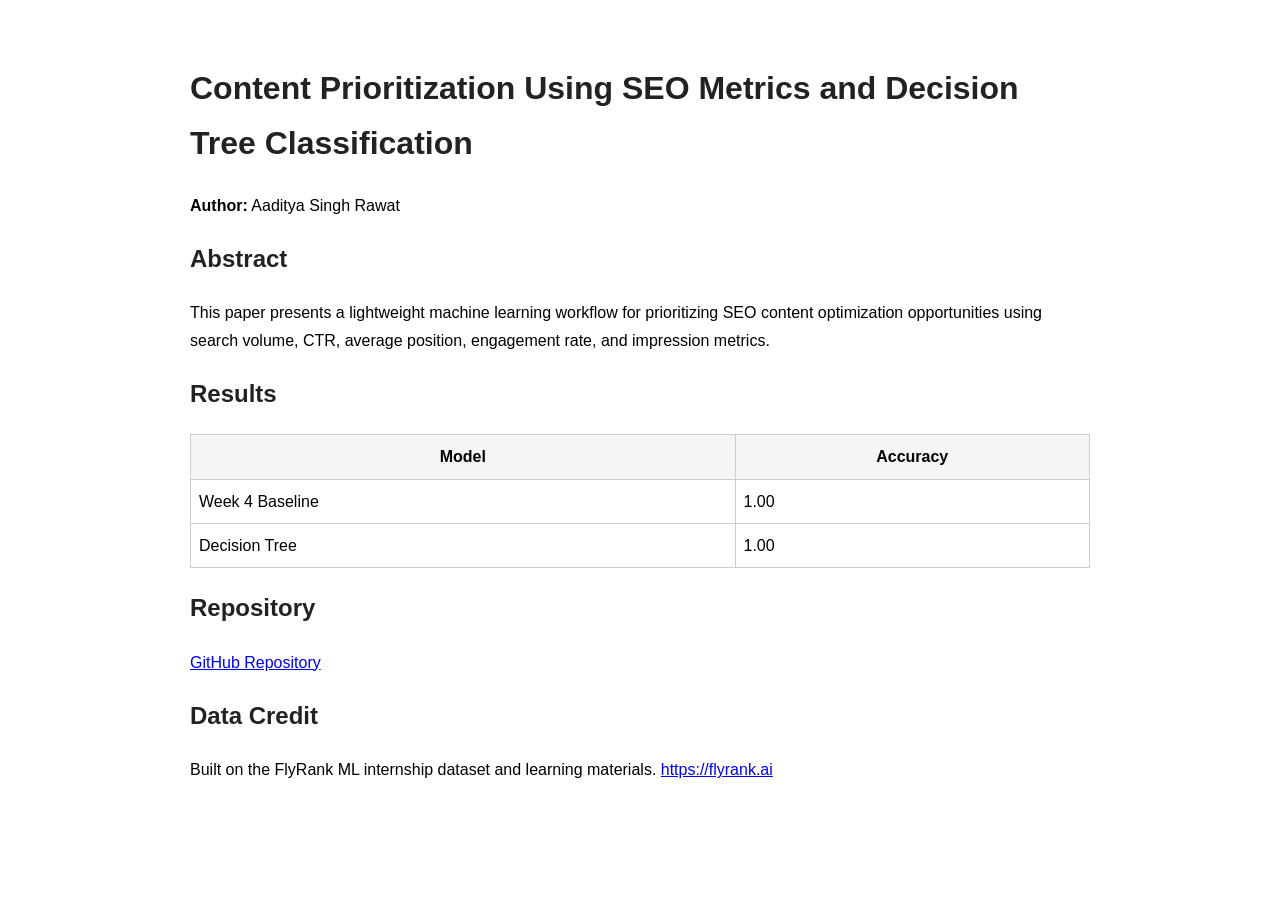
==== paper.html @ 4c1f1a68 "Add deployed research paper page" ====
<!DOCTYPE html>
<html lang="en">
<head>
  <meta charset="UTF-8" />
  <meta name="viewport" content="width=device-width, initial-scale=1.0" />
  <title>Content Prioritization Research Paper</title>
  <style>
    body {
      font-family: Arial, sans-serif;
      max-width: 900px;
      margin: auto;
      padding: 40px 20px;
      line-height: 1.7;
    }
    h1, h2 { color: #222; }
    table { border-collapse: collapse; width: 100%; }
    th, td { border: 1px solid #ccc; padding: 8px; }
    th { background: #f5f5f5; }
  </style>
</head>
<body>
  <h1>Content Prioritization Using SEO Metrics and Decision Tree Classification</h1>
  <p><strong>Author:</strong> Aaditya Singh Rawat</p>

  <h2>Abstract</h2>
  <p>This paper presents a lightweight machine learning workflow for prioritizing SEO content optimization opportunities using search volume, CTR, average position, engagement rate, and impression metrics.</p>

  <h2>Results</h2>
  <table>
    <tr><th>Model</th><th>Accuracy</th></tr>
    <tr><td>Week 4 Baseline</td><td>1.00</td></tr>
    <tr><td>Decision Tree</td><td>1.00</td></tr>
  </table>

  <h2>Repository</h2>
  <p><a href="https://github.com/Aadirwt/Internship">GitHub Repository</a></p>

  <h2>Data Credit</h2>
  <p>Built on the FlyRank ML internship dataset and learning materials. <a href="https://flyrank.ai">https://flyrank.ai</a></p>
</body>
</html>
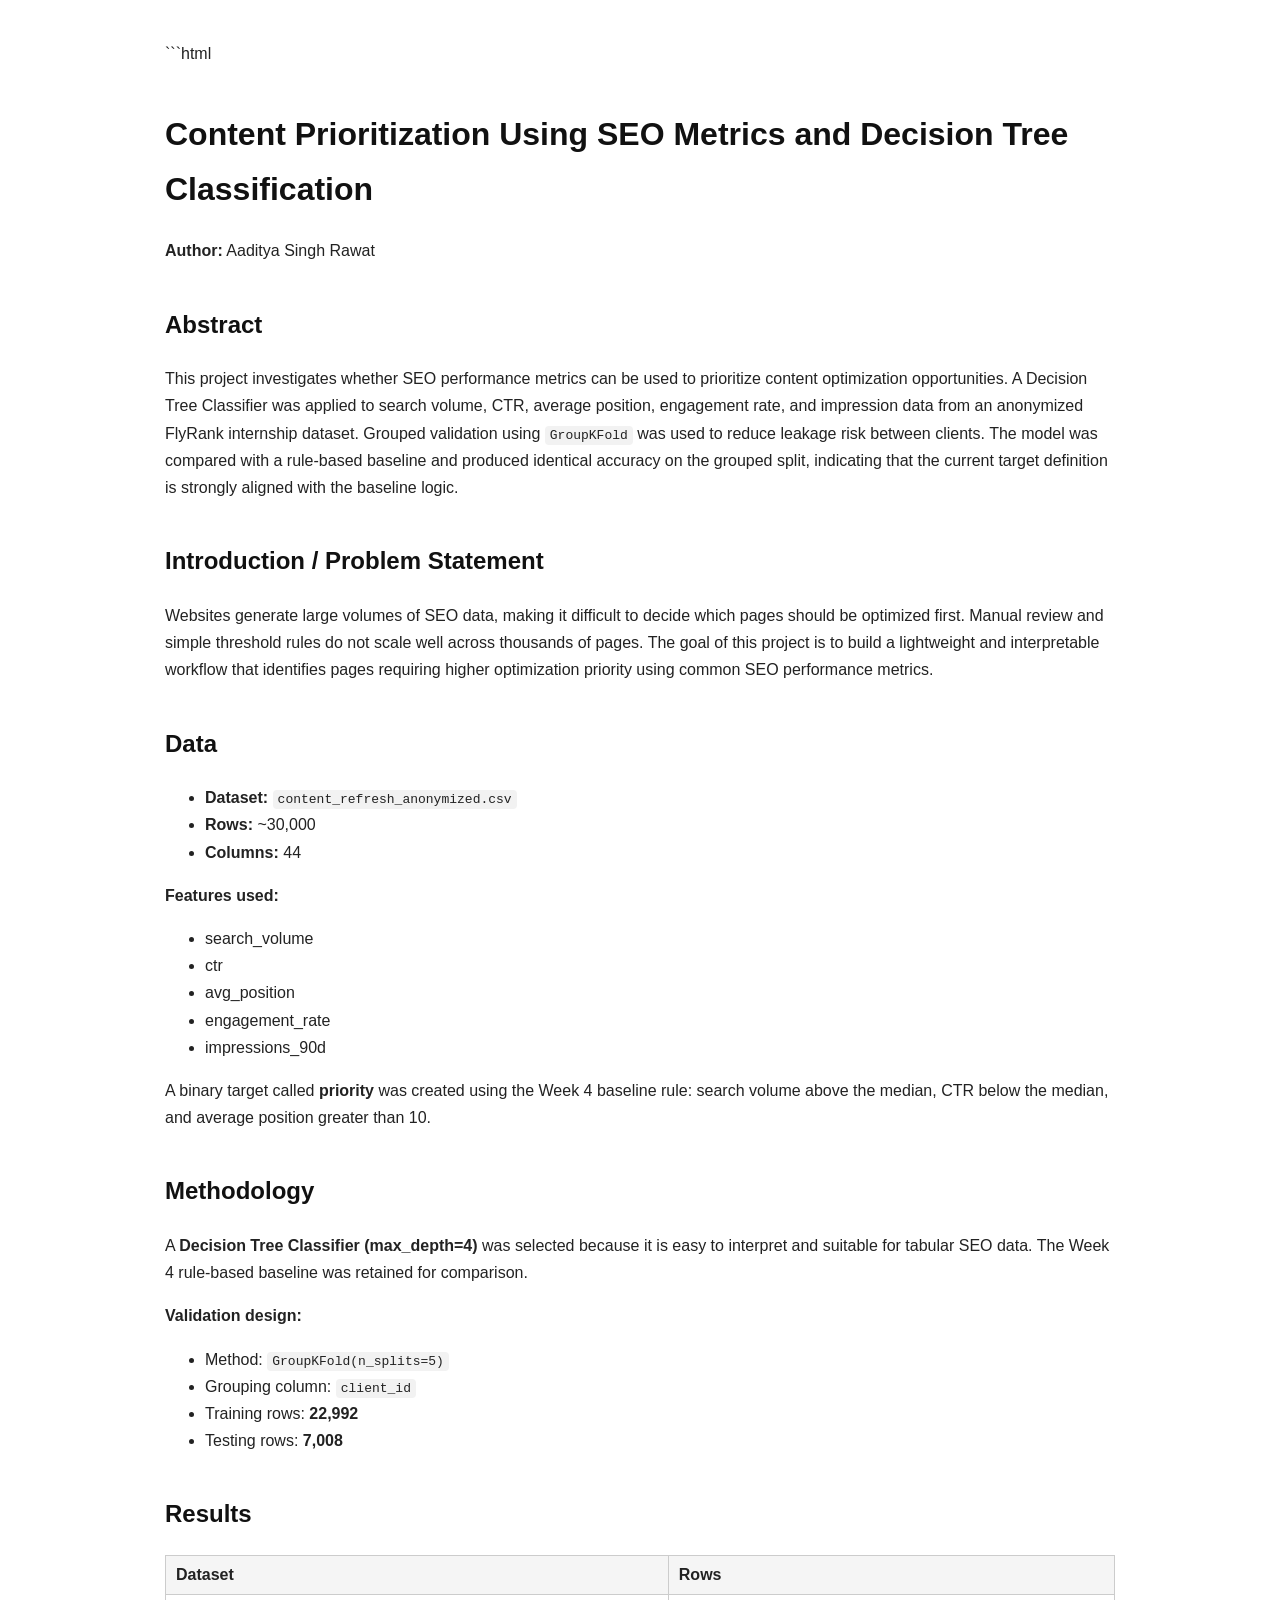
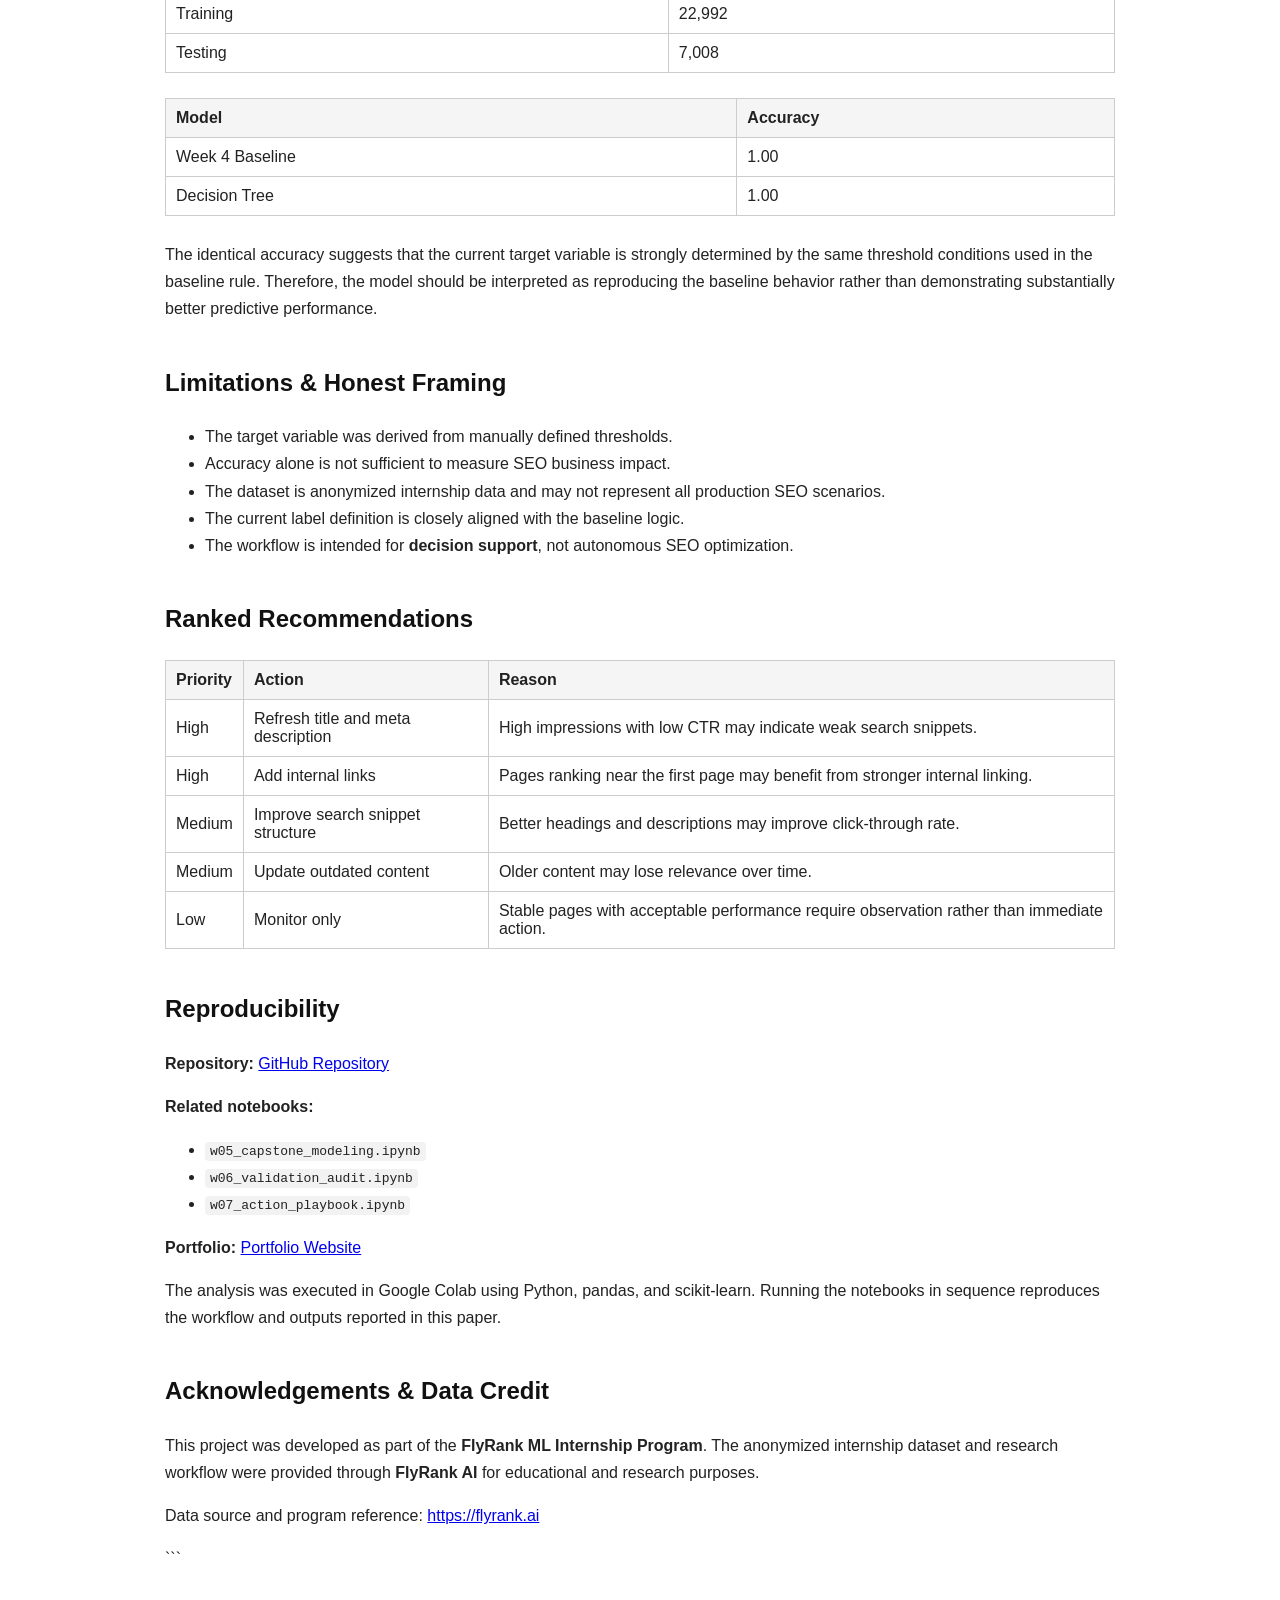
==== commit facf9c29: "Expand deployed research paper" ====
--- a/paper.html
+++ b/paper.html
@@ -1,3 +1,4 @@
+```html
 <!DOCTYPE html>
 <html lang="en">
 <head>
@@ -7,35 +8,216 @@
   <style>
     body {
       font-family: Arial, sans-serif;
-      max-width: 900px;
+      max-width: 950px;
       margin: auto;
       padding: 40px 20px;
       line-height: 1.7;
-    }
-    h1, h2 { color: #222; }
-    table { border-collapse: collapse; width: 100%; }
-    th, td { border: 1px solid #ccc; padding: 8px; }
-    th { background: #f5f5f5; }
+      color: #222;
+    }
+
+    h1, h2 {
+      color: #111;
+      margin-top: 40px;
+    }
+
+    table {
+      border-collapse: collapse;
+      width: 100%;
+      margin-top: 15px;
+      margin-bottom: 25px;
+    }
+
+    th, td {
+      border: 1px solid #ccc;
+      padding: 10px;
+      text-align: left;
+    }
+
+    th {
+      background: #f5f5f5;
+    }
+
+    code {
+      background: #f2f2f2;
+      padding: 2px 5px;
+      border-radius: 4px;
+    }
   </style>
 </head>
 <body>
+
   <h1>Content Prioritization Using SEO Metrics and Decision Tree Classification</h1>
+
   <p><strong>Author:</strong> Aaditya Singh Rawat</p>
 
   <h2>Abstract</h2>
-  <p>This paper presents a lightweight machine learning workflow for prioritizing SEO content optimization opportunities using search volume, CTR, average position, engagement rate, and impression metrics.</p>
+  <p>
+    This project investigates whether SEO performance metrics can be used to prioritize
+    content optimization opportunities. A Decision Tree Classifier was applied to search
+    volume, CTR, average position, engagement rate, and impression data from an anonymized
+    FlyRank internship dataset. Grouped validation using <code>GroupKFold</code> was used
+    to reduce leakage risk between clients. The model was compared with a rule-based baseline
+    and produced identical accuracy on the grouped split, indicating that the current target
+    definition is strongly aligned with the baseline logic.
+  </p>
+
+  <h2>Introduction / Problem Statement</h2>
+  <p>
+    Websites generate large volumes of SEO data, making it difficult to decide which pages
+    should be optimized first. Manual review and simple threshold rules do not scale well
+    across thousands of pages. The goal of this project is to build a lightweight and
+    interpretable workflow that identifies pages requiring higher optimization priority
+    using common SEO performance metrics.
+  </p>
+
+  <h2>Data</h2>
+  <ul>
+    <li><strong>Dataset:</strong> <code>content_refresh_anonymized.csv</code></li>
+    <li><strong>Rows:</strong> ~30,000</li>
+    <li><strong>Columns:</strong> 44</li>
+  </ul>
+
+  <p><strong>Features used:</strong></p>
+  <ul>
+    <li>search_volume</li>
+    <li>ctr</li>
+    <li>avg_position</li>
+    <li>engagement_rate</li>
+    <li>impressions_90d</li>
+  </ul>
+
+  <p>
+    A binary target called <strong>priority</strong> was created using the Week 4 baseline rule:
+    search volume above the median, CTR below the median, and average position greater than 10.
+  </p>
+
+  <h2>Methodology</h2>
+  <p>
+    A <strong>Decision Tree Classifier (max_depth=4)</strong> was selected because it is
+    easy to interpret and suitable for tabular SEO data. The Week 4 rule-based baseline
+    was retained for comparison.
+  </p>
+
+  <p><strong>Validation design:</strong></p>
+  <ul>
+    <li>Method: <code>GroupKFold(n_splits=5)</code></li>
+    <li>Grouping column: <code>client_id</code></li>
+    <li>Training rows: <strong>22,992</strong></li>
+    <li>Testing rows: <strong>7,008</strong></li>
+  </ul>
 
   <h2>Results</h2>
+
   <table>
-    <tr><th>Model</th><th>Accuracy</th></tr>
-    <tr><td>Week 4 Baseline</td><td>1.00</td></tr>
-    <tr><td>Decision Tree</td><td>1.00</td></tr>
+    <tr>
+      <th>Dataset</th>
+      <th>Rows</th>
+    </tr>
+    <tr>
+      <td>Training</td>
+      <td>22,992</td>
+    </tr>
+    <tr>
+      <td>Testing</td>
+      <td>7,008</td>
+    </tr>
   </table>
 
-  <h2>Repository</h2>
-  <p><a href="https://github.com/Aadirwt/Internship">GitHub Repository</a></p>
-
-  <h2>Data Credit</h2>
-  <p>Built on the FlyRank ML internship dataset and learning materials. <a href="https://flyrank.ai">https://flyrank.ai</a></p>
+  <table>
+    <tr>
+      <th>Model</th>
+      <th>Accuracy</th>
+    </tr>
+    <tr>
+      <td>Week 4 Baseline</td>
+      <td>1.00</td>
+    </tr>
+    <tr>
+      <td>Decision Tree</td>
+      <td>1.00</td>
+    </tr>
+  </table>
+
+  <p>
+    The identical accuracy suggests that the current target variable is strongly determined
+    by the same threshold conditions used in the baseline rule. Therefore, the model should
+    be interpreted as reproducing the baseline behavior rather than demonstrating substantially
+    better predictive performance.
+  </p>
+
+  <h2>Limitations & Honest Framing</h2>
+  <ul>
+    <li>The target variable was derived from manually defined thresholds.</li>
+    <li>Accuracy alone is not sufficient to measure SEO business impact.</li>
+    <li>The dataset is anonymized internship data and may not represent all production SEO scenarios.</li>
+    <li>The current label definition is closely aligned with the baseline logic.</li>
+    <li>The workflow is intended for <strong>decision support</strong>, not autonomous SEO optimization.</li>
+  </ul>
+
+  <h2>Ranked Recommendations</h2>
+
+  <table>
+    <tr>
+      <th>Priority</th>
+      <th>Action</th>
+      <th>Reason</th>
+    </tr>
+    <tr>
+      <td>High</td>
+      <td>Refresh title and meta description</td>
+      <td>High impressions with low CTR may indicate weak search snippets.</td>
+    </tr>
+    <tr>
+      <td>High</td>
+      <td>Add internal links</td>
+      <td>Pages ranking near the first page may benefit from stronger internal linking.</td>
+    </tr>
+    <tr>
+      <td>Medium</td>
+      <td>Improve search snippet structure</td>
+      <td>Better headings and descriptions may improve click-through rate.</td>
+    </tr>
+    <tr>
+      <td>Medium</td>
+      <td>Update outdated content</td>
+      <td>Older content may lose relevance over time.</td>
+    </tr>
+    <tr>
+      <td>Low</td>
+      <td>Monitor only</td>
+      <td>Stable pages with acceptable performance require observation rather than immediate action.</td>
+    </tr>
+  </table>
+
+  <h2>Reproducibility</h2>
+  <p><strong>Repository:</strong> <a href="https://github.com/Aadirwt/Internship">GitHub Repository</a></p>
+
+  <p><strong>Related notebooks:</strong></p>
+  <ul>
+    <li><code>w05_capstone_modeling.ipynb</code></li>
+    <li><code>w06_validation_audit.ipynb</code></li>
+    <li><code>w07_action_playbook.ipynb</code></li>
+  </ul>
+
+  <p><strong>Portfolio:</strong> <a href="https://aadirwt.github.io/portfolio/">Portfolio Website</a></p>
+
+  <p>
+    The analysis was executed in Google Colab using Python, pandas, and scikit-learn.
+    Running the notebooks in sequence reproduces the workflow and outputs reported in this paper.
+  </p>
+
+  <h2>Acknowledgements & Data Credit</h2>
+  <p>
+    This project was developed as part of the <strong>FlyRank ML Internship Program</strong>.
+    The anonymized internship dataset and research workflow were provided through
+    <strong>FlyRank AI</strong> for educational and research purposes.
+  </p>
+
+  <p>
+    Data source and program reference:
+    <a href="https://flyrank.ai">https://flyrank.ai</a>
+  </p>
+
 </body>
-</html>+</html>
+```
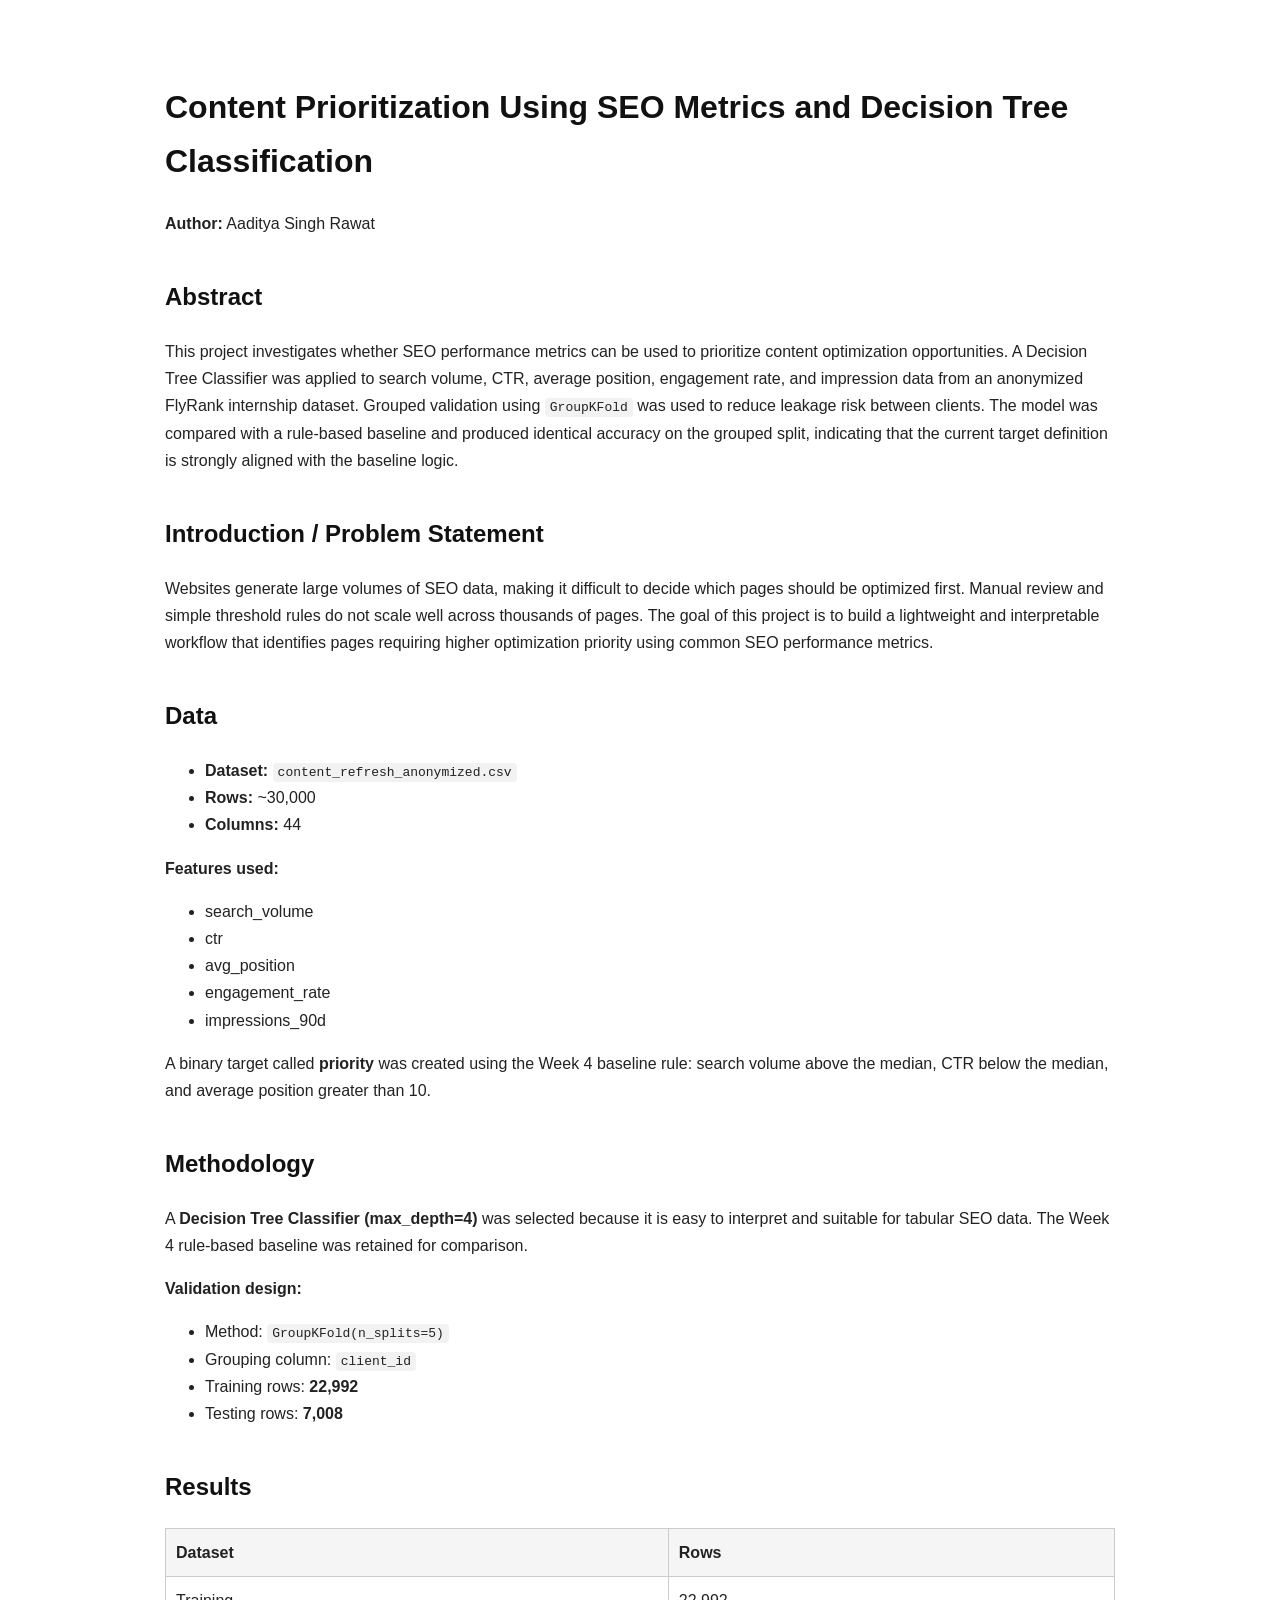
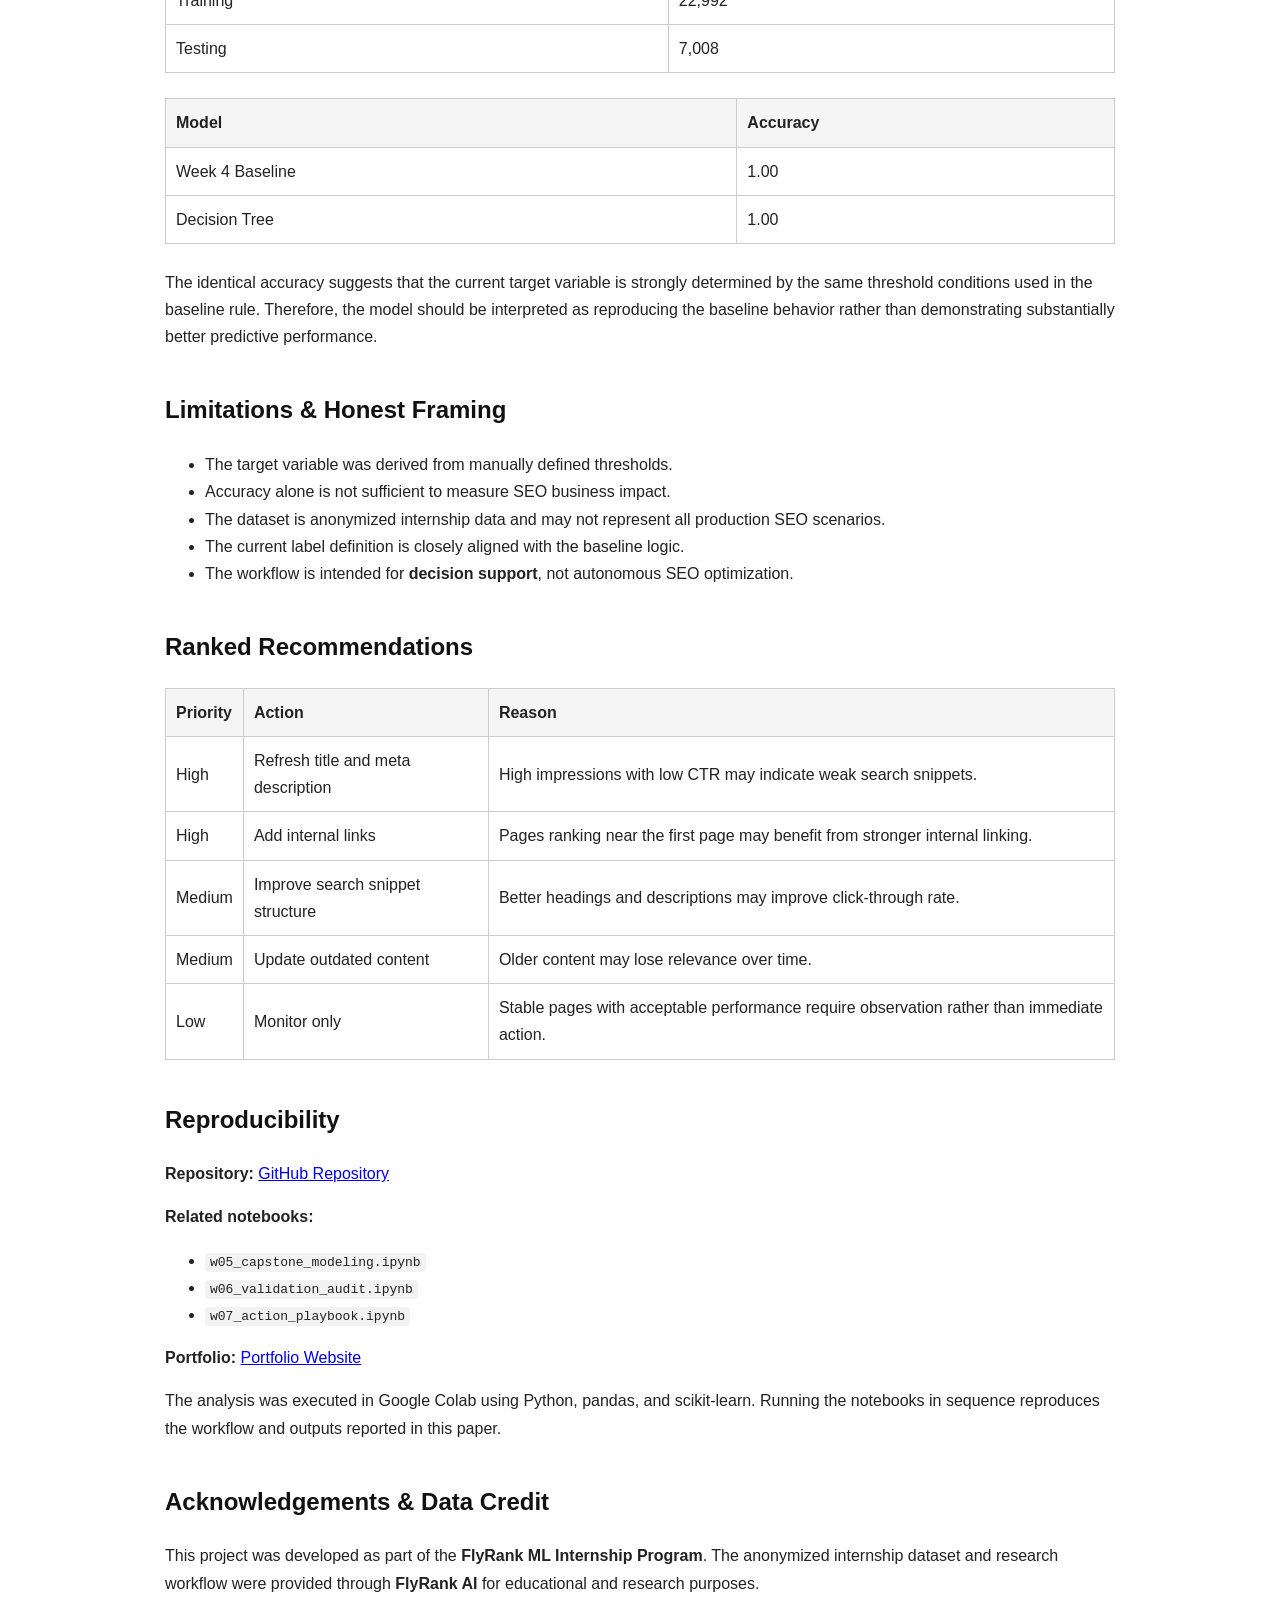
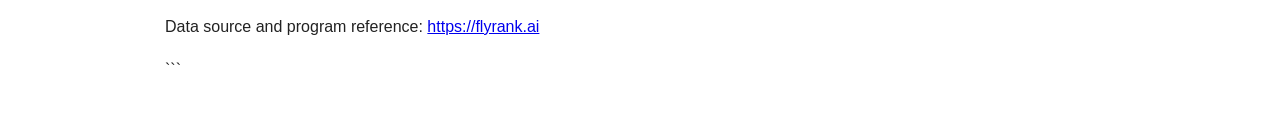
==== commit 5b70f15f: "Expand deployed research paper" ====
--- a/paper.html
+++ b/paper.html
@@ -1,4 +1,3 @@
-```html
 <!DOCTYPE html>
 <html lang="en">
 <head>
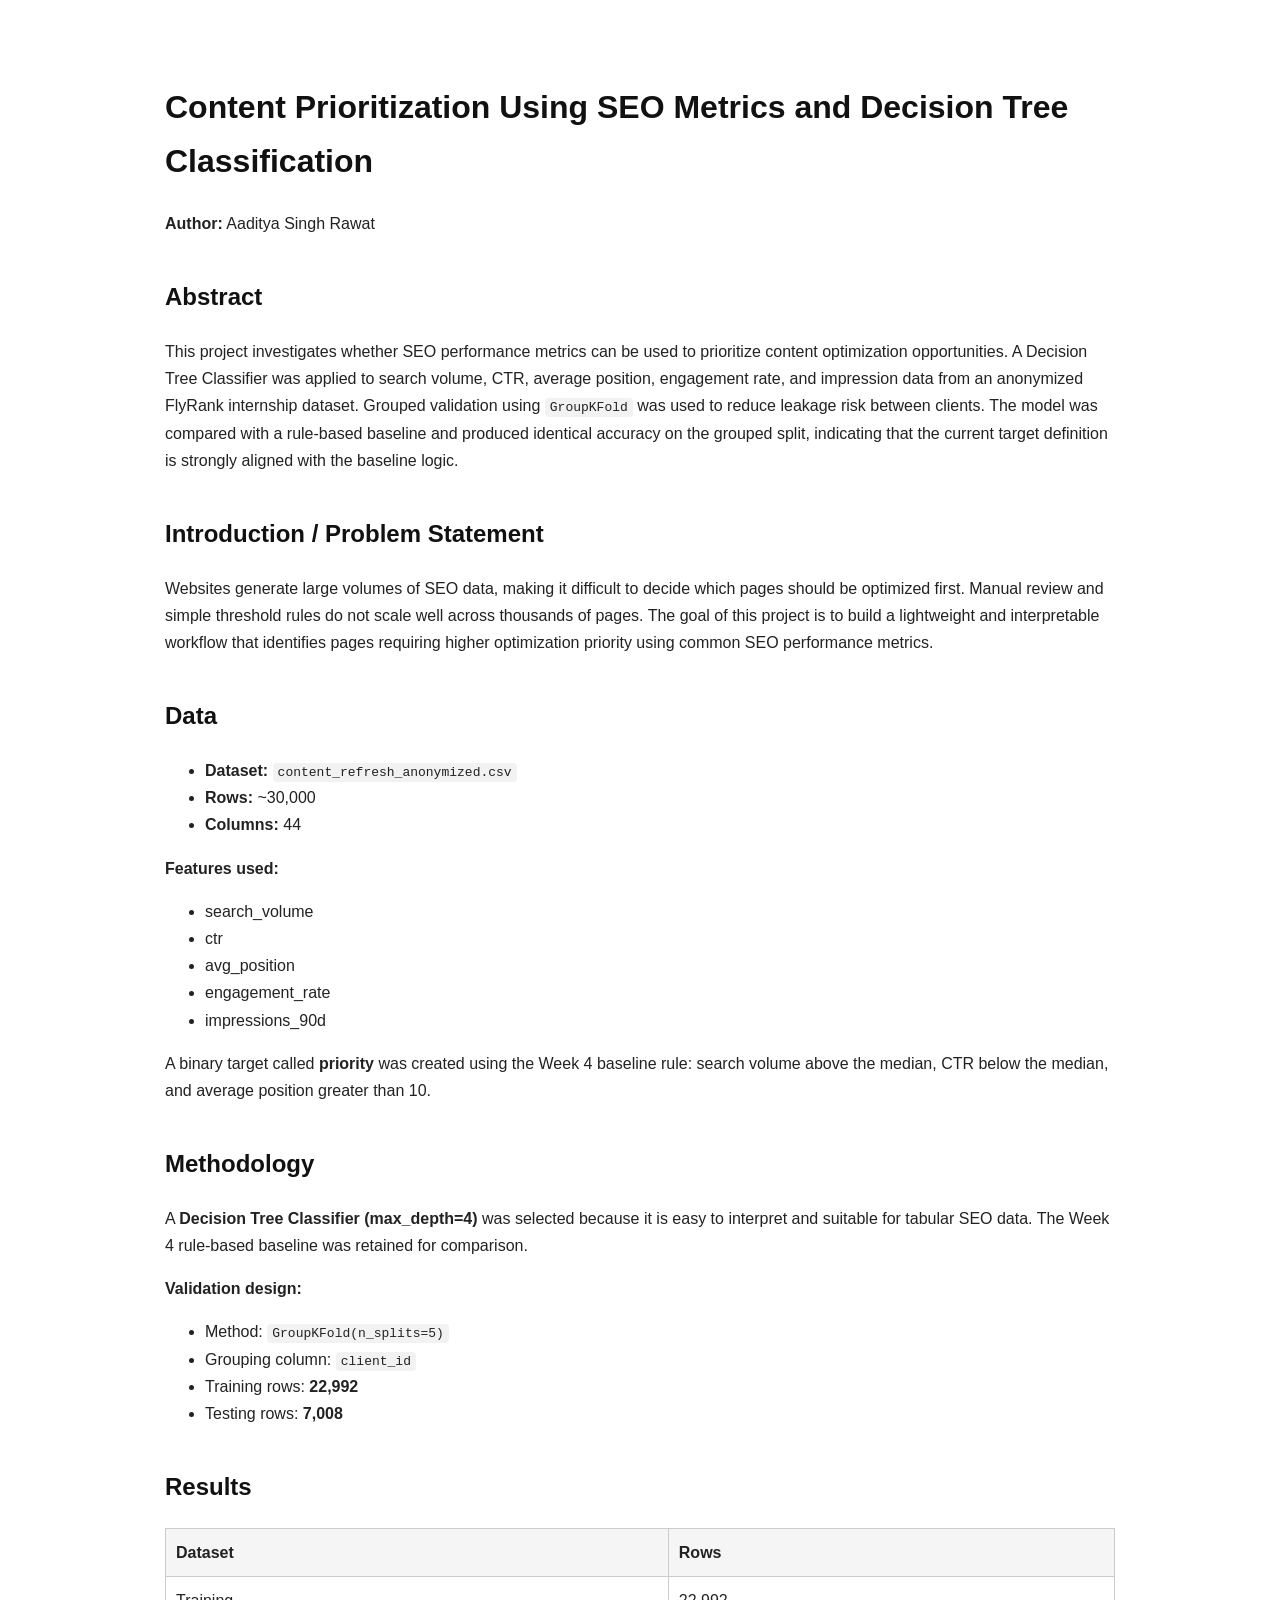
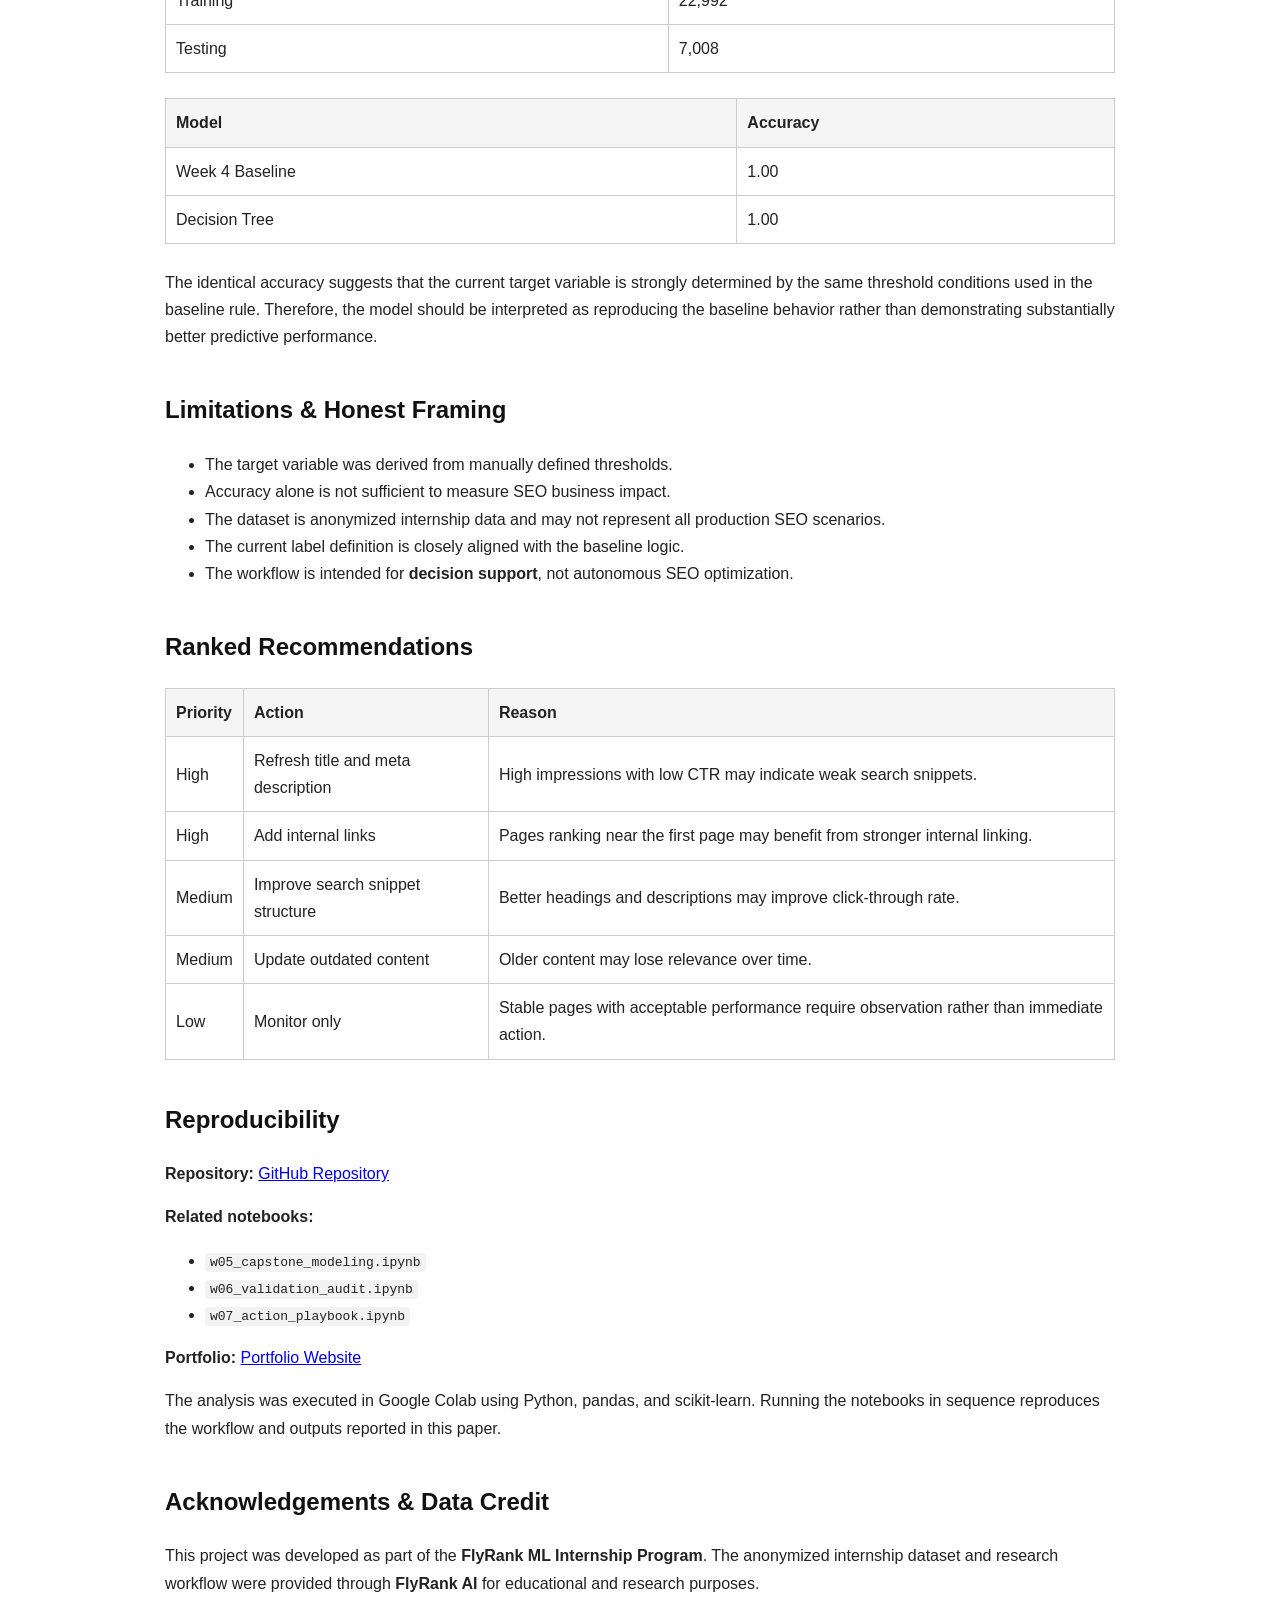
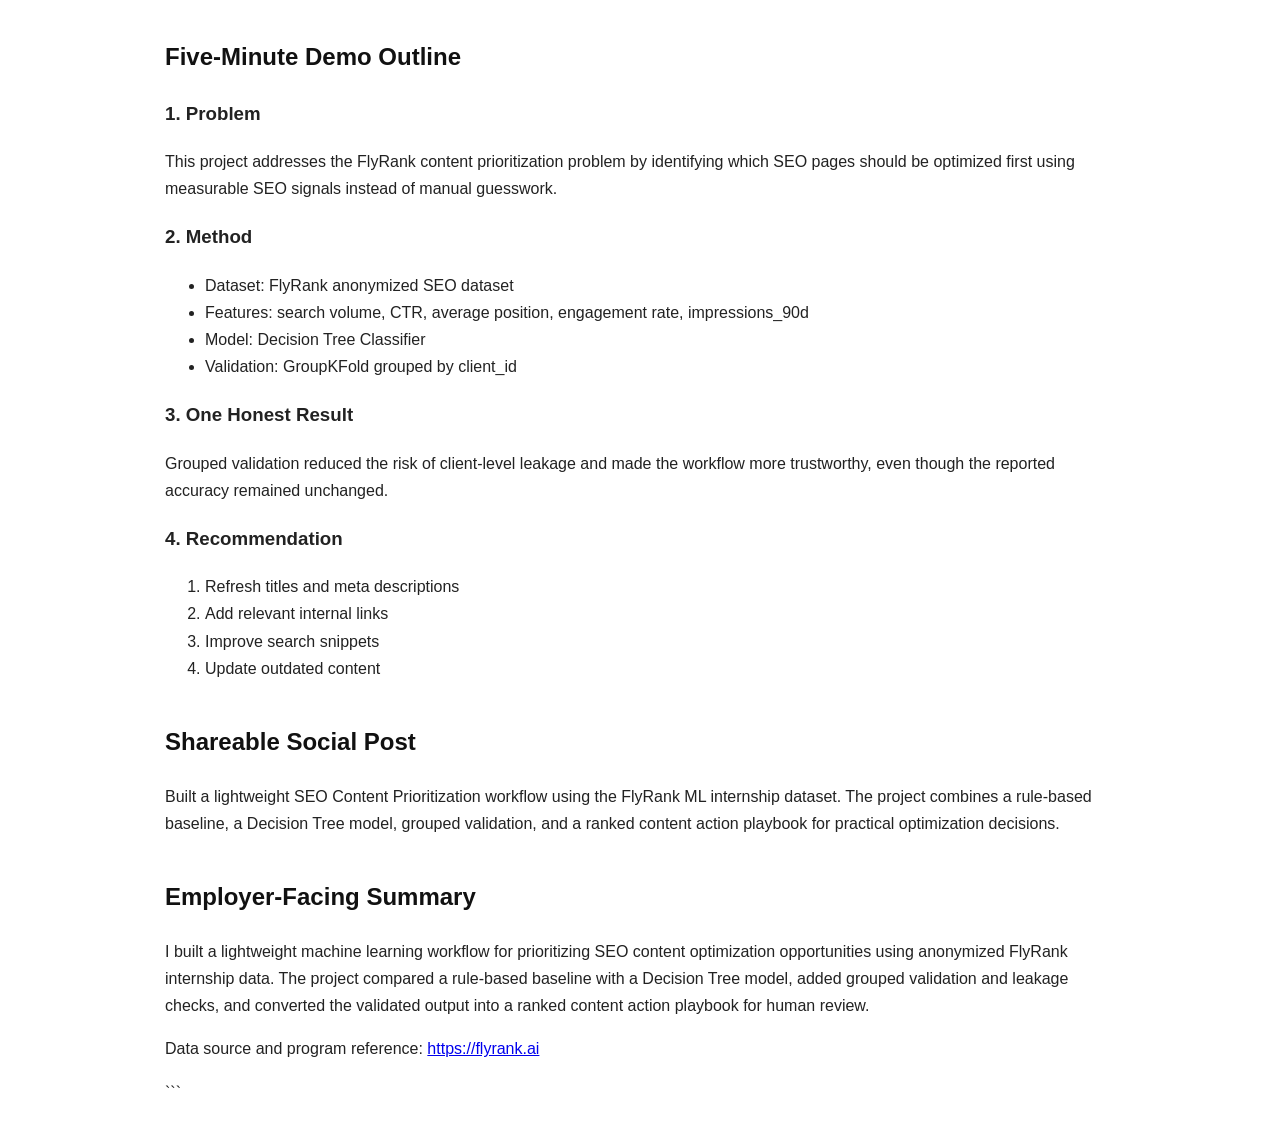
==== commit 9bc0e521: "Add Week 8 assignment 2 demo outline to deployed paper" ====
--- a/paper.html
+++ b/paper.html
@@ -211,7 +211,35 @@
     The anonymized internship dataset and research workflow were provided through
     <strong>FlyRank AI</strong> for educational and research purposes.
   </p>
-
+  <h2>Five-Minute Demo Outline</h2>
+
+<h3>1. Problem</h3>
+<p>This project addresses the FlyRank content prioritization problem by identifying which SEO pages should be optimized first using measurable SEO signals instead of manual guesswork.</p>
+
+<h3>2. Method</h3>
+<ul>
+  <li>Dataset: FlyRank anonymized SEO dataset</li>
+  <li>Features: search volume, CTR, average position, engagement rate, impressions_90d</li>
+  <li>Model: Decision Tree Classifier</li>
+  <li>Validation: GroupKFold grouped by client_id</li>
+</ul>
+
+<h3>3. One Honest Result</h3>
+<p>Grouped validation reduced the risk of client-level leakage and made the workflow more trustworthy, even though the reported accuracy remained unchanged.</p>
+
+<h3>4. Recommendation</h3>
+<ol>
+  <li>Refresh titles and meta descriptions</li>
+  <li>Add relevant internal links</li>
+  <li>Improve search snippets</li>
+  <li>Update outdated content</li>
+</ol>
+
+<h2>Shareable Social Post</h2>
+<p>Built a lightweight SEO Content Prioritization workflow using the FlyRank ML internship dataset. The project combines a rule-based baseline, a Decision Tree model, grouped validation, and a ranked content action playbook for practical optimization decisions.</p>
+
+<h2>Employer-Facing Summary</h2>
+<p>I built a lightweight machine learning workflow for prioritizing SEO content optimization opportunities using anonymized FlyRank internship data. The project compared a rule-based baseline with a Decision Tree model, added grouped validation and leakage checks, and converted the validated output into a ranked content action playbook for human review.</p>
   <p>
     Data source and program reference:
     <a href="https://flyrank.ai">https://flyrank.ai</a>
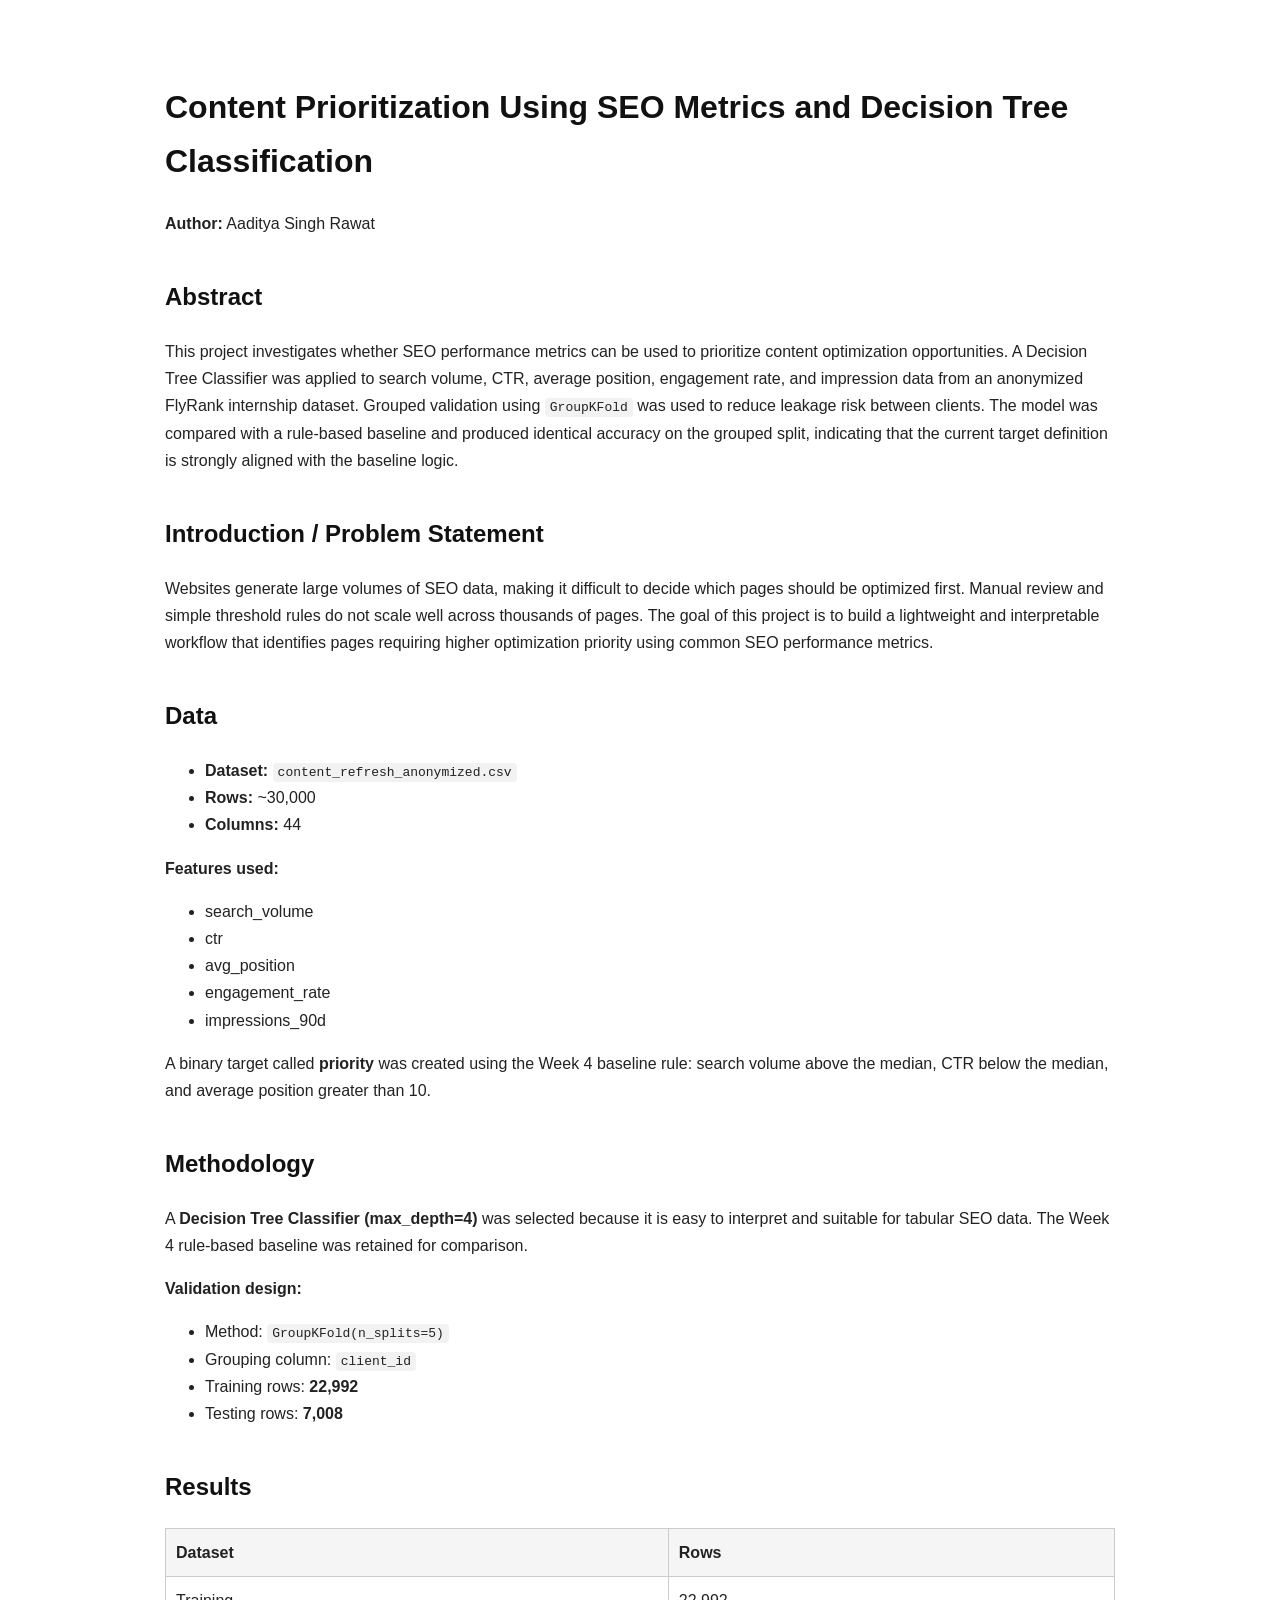
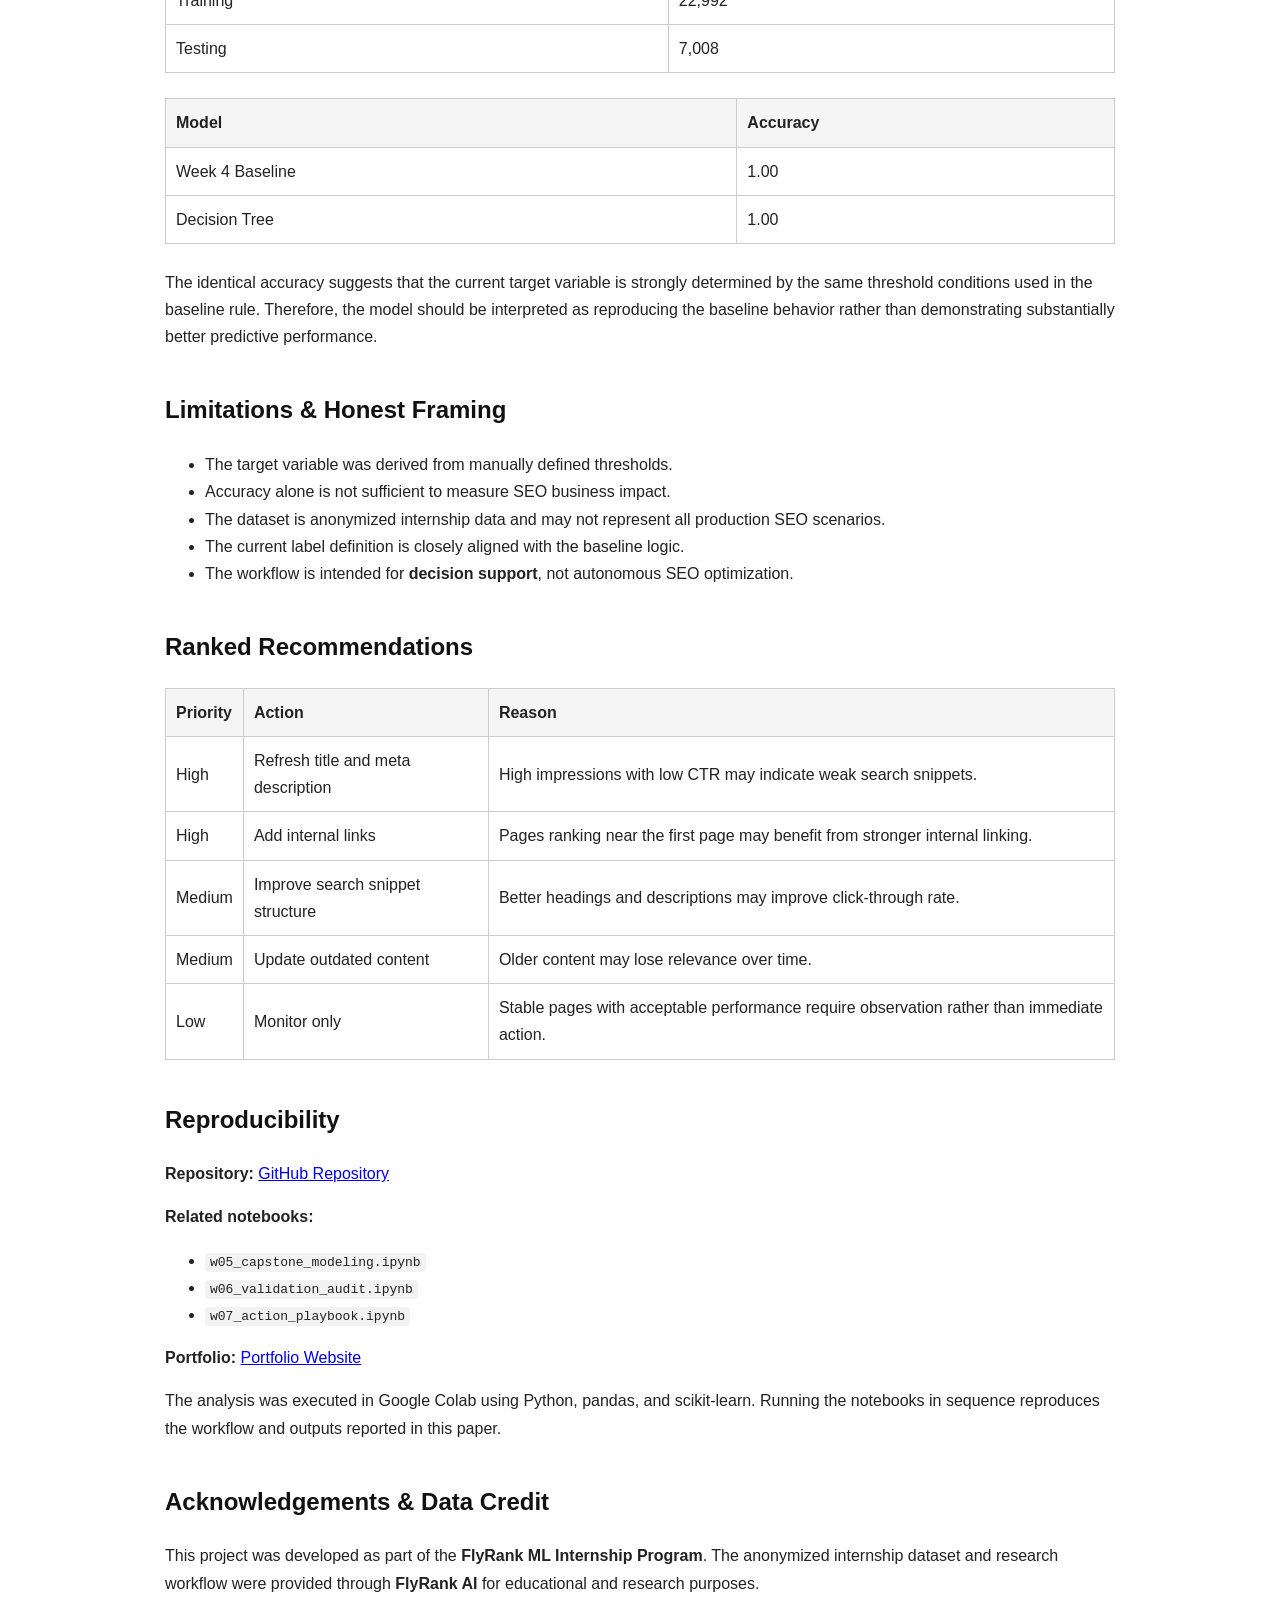
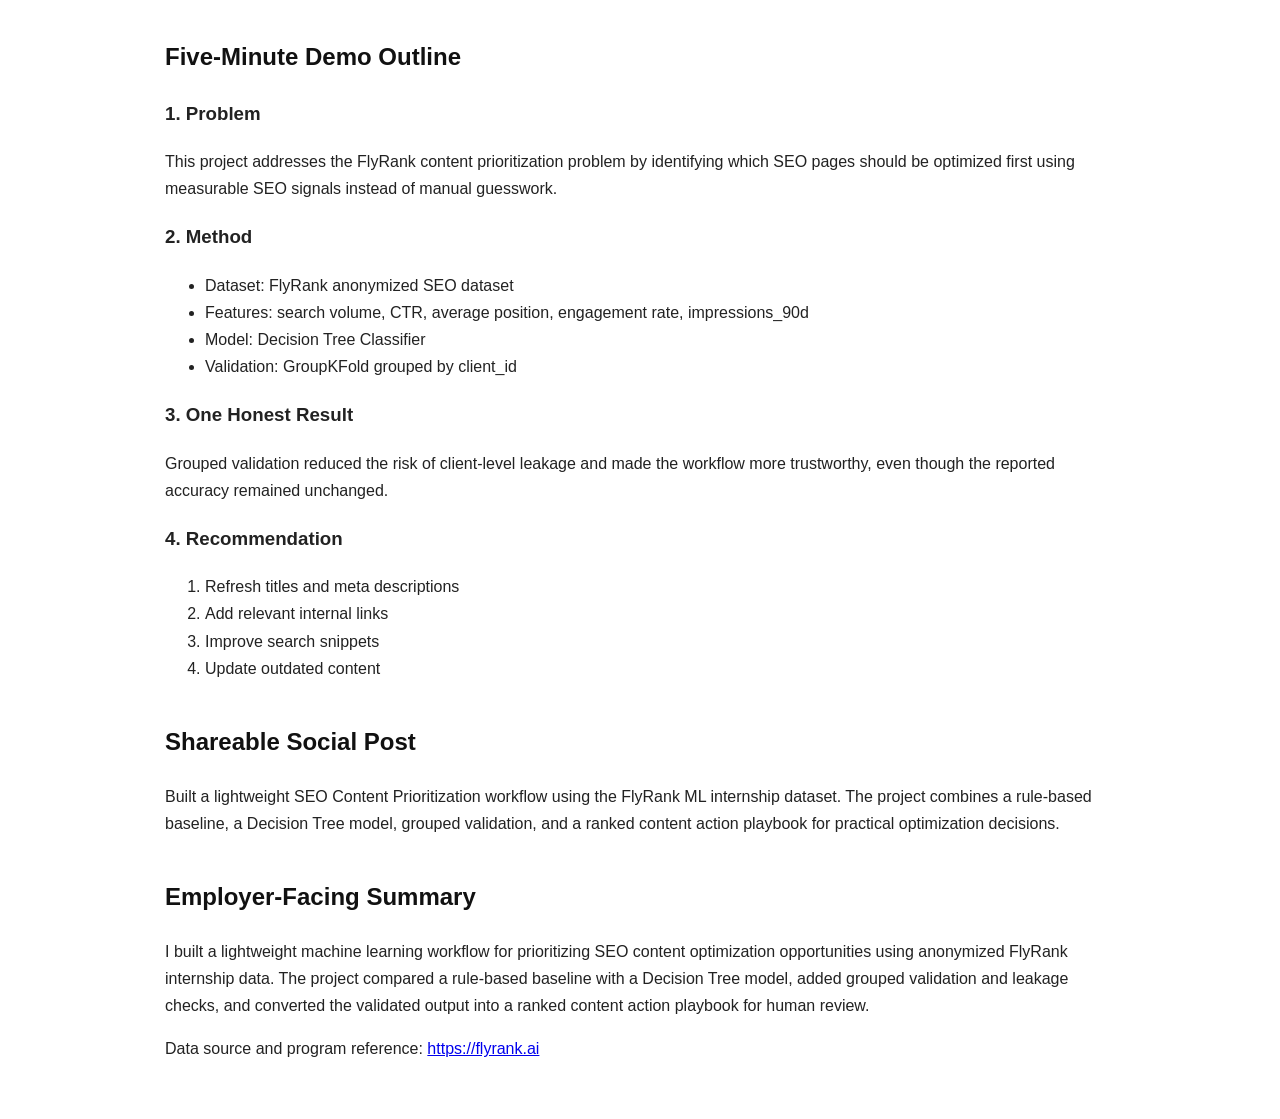
==== commit 98ffeb34: "Add Week 8 assignment 2 demo outline to deployed paper" ====
--- a/paper.html
+++ b/paper.html
@@ -247,4 +247,3 @@
 
 </body>
 </html>
-```
